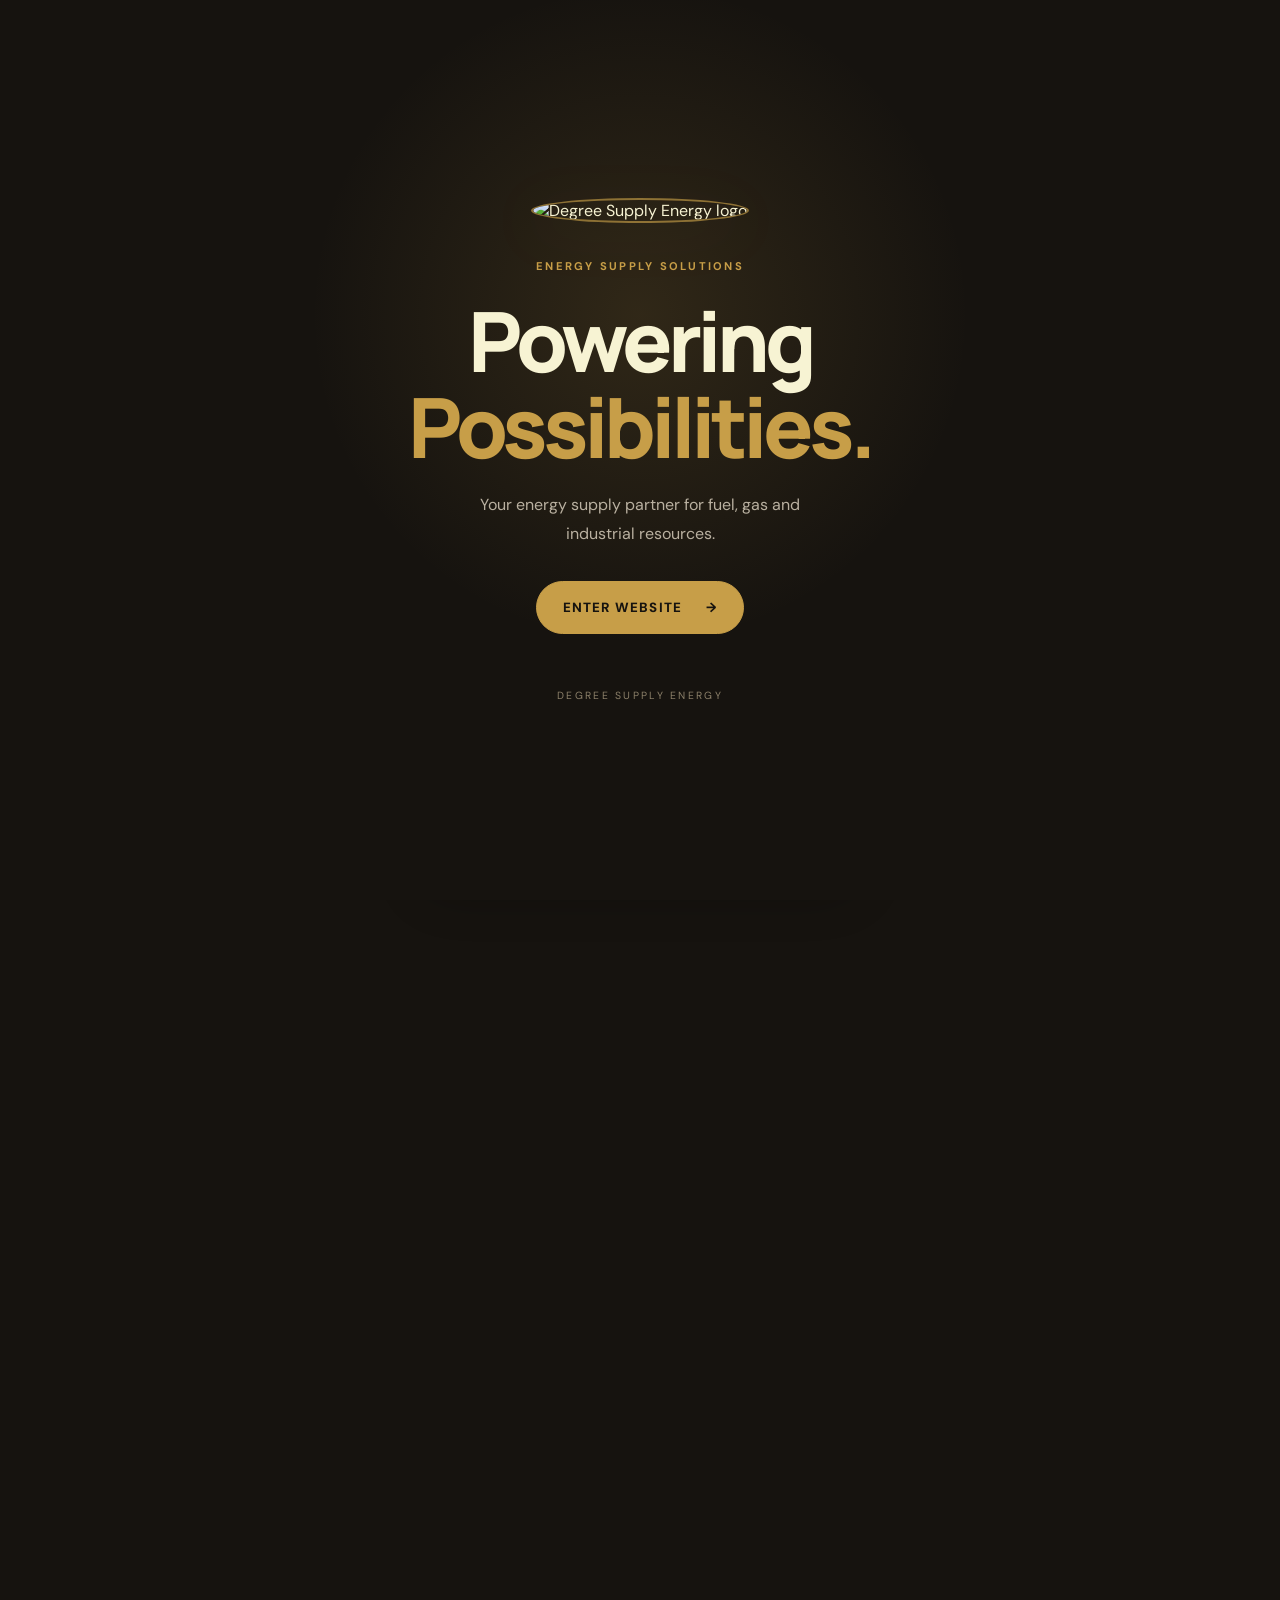
==== index.html @ 3ca1d8f8 "Update Degree Supply Energy website and WhatsApp enquiries" ====
﻿
<!DOCTYPE html>
<html lang="en">
<head>
  <meta charset="UTF-8">
  <meta name="viewport" content="width=device-width, initial-scale=1.0">
  <meta name="theme-color" content="#16130F">
  <meta name="description" content="Degree Supply Energy â€” bulk fuel, LPG, coal, chrome ore and industrial resource supply enquiries.">
  <title>Degree Supply Energy | Powering Possibilities</title>

  <link rel="stylesheet" href="style.css">
  <link rel="preconnect" href="https://fonts.googleapis.com">
  <link rel="preconnect" href="https://fonts.gstatic.com" crossorigin>
  <link href="https://fonts.googleapis.com/css2?family=DM+Sans:wght@400;500;600;700&family=Manrope:wght@400;500;600;700;800&display=swap" rel="stylesheet">
</head>

<body>

  <!-- WELCOME SCREEN -->
  <div class="welcome-screen" id="welcomeScreen">
    <div class="welcome-content">
      <img src="Assets/Branding/logo.png" alt="Degree Supply Energy logo" class="welcome-logo">
      <p class="eyebrow">ENERGY SUPPLY  SOLUTIONS</p>
      <h1>Powering<br><span>Possibilities.</span></h1>
      <p class="welcome-description">
        Your energy supply partner for fuel, gas and industrial resources.
      </p>
      <button class="enter-button" id="enterButton">
        ENTER WEBSITE <span aria-hidden="true">→</span>
      </button>
      <p class="welcome-footer">DEGREE SUPPLY ENERGY</p>
    </div>
  </div>

  <!-- MAIN WEBSITE -->
  <div class="site-wrapper" id="siteWrapper">

    <!-- FLOATING TOP NAVIGATION -->
    <header class="site-header">
      <a href="#home" class="brand">
        <img src="Assets/Branding/logo.png" alt="Degree Supply Energy">
        <span>DEGREE SUPPLY <strong>ENERGY</strong></span>
      </a>

      <nav class="main-nav" aria-label="Main navigation">
        <a href="#home">Home</a>
        <a href="#products">Products</a>
        <a href="#pricing">Price guide</a>
        <a href="#about">About</a>
        <a href="#contact" class="nav-contact">Enquire ↗</a>
      </nav>

      <button class="settings-trigger" id="settingsButton" aria-label="Open settings">
        <span aria-hidden="true">⚙</span>
      </button>

      <button class="menu-toggle" id="menuToggle" aria-label="Open menu" aria-expanded="false">
        <span></span><span></span>
      </button>
    </header>

    <main>

      <!-- HERO -->
      <section class="hero" id="home">
        <div class="hero-copy">
          <p class="eyebrow"><span class="gold-line"></span> YOUR ENERGY. OUR PRIORITY.</p>
          <h1>Powering business.<br><span>Moving industry.</span></h1>
          <p>
            Explore energy and industrial supply solutions, from bulk fuels
            to LPG and mining resources.
          </p>

          <div class="hero-actions">
            <a href="#products" class="button-primary">Explore our products ↗</a>
            <a href="#contact" class="button-secondary">Request a quotation</a>
          </div>


        </div>

        <div class="hero-visual">
          <div class="hero-image"></div>
          <div class="hero-image-label">
            <span>01 / ENERGY SUPPLY</span>
            <strong>Built around your needs.</strong>
          </div>
          <div class="hero-number">360°</div>
        </div>
      </section>

      <!-- INTRO STRIP -->
      <section class="intro-strip">
        <p>ENERGY THAT KEEPS BUSINESS MOVING</p>
        <span>FUEL</span>
        <span>LPG</span>
        <span>COAL</span>
        <span>CHROME</span>
        <span>INDUSTRIAL RESOURCES</span>
      </section>

      <!-- PRODUCT SHOWCASE -->
      <section class="section products-section" id="products">

        <div class="section-heading">
          <div>
            <p class="eyebrow">WHAT WE SUPPLY</p>
            <h2>Energy and resources<br><span>for every demand.</span></h2>
          </div>

          <p class="section-description">
            Explore our supply categories. Open a product to discover
            more information before submitting an enquiry.
          </p>
        </div>

        <div class="product-showcase">

          <div class="product-carousel" id="productCarousel">

            <!-- DIESEL -->
            <article class="product-card" data-product-card="Diesel">
              <button class="product-open" type="button" data-open-product="Diesel" aria-label="View diesel details">
                <div class="product-image diesel-image">
                  <span class="product-index">01 / 06</span>
                  <span class="product-tag">LIQUID FUELS</span>
                </div>
                <div class="product-info">
                  <p class="product-category">BULK FUEL</p>
                  <h3>Diesel</h3>
                  <p>Bulk diesel supply enquiries for 50ppm and 500ppm grades.</p>
                  <div class="product-bottom">
                    <span>Explore product</span>
                    <span class="product-arrow">↗</span>
                  </div>
                </div>
              </button>
              <button class="flip-trigger" type="button" data-flip-product="Diesel">Flip card </button>
            </article>

            <!-- PETROL -->
            <article class="product-card" data-product-card="Petrol">
              <button class="product-open" type="button" data-open-product="Petrol" aria-label="View petrol details">
                <div class="product-image petrol-image">
                  <span class="product-index">02 / 06</span>
                  <span class="product-tag">LIQUID FUELS</span>
                </div>
                <div class="product-info">
                  <p class="product-category">PETROL</p>
                  <h3>Petrol</h3>
                  <p>ULP93 and ULP95 petrol supply enquiries.</p>
                  <div class="product-bottom">
                    <span>Explore product</span>
                    <span class="product-arrow">↗</span>
                  </div>
                </div>
              </button>
              <button class="flip-trigger" type="button" data-flip-product="Petrol">Flip card </button>
            </article>

            <!-- LPG -->
            <article class="product-card" data-product-card="LPG Gas">
              <button class="product-open" type="button" data-open-product="LPG Gas" aria-label="View LPG details">
                <div class="product-image gas-image">
                  <span class="product-index">03 / 06</span>
                  <span class="product-tag">GAS SUPPLY</span>
                </div>
                <div class="product-info">
                  <p class="product-category">LIQUEFIED PETROLEUM GAS</p>
                  <h3>LPG Gas</h3>
                  <p>Gas bottle enquiries for 9kg, 14kg, 19kg and 48kg sizes.</p>
                  <div class="product-bottom">
                    <span>Explore product</span>
                    <span class="product-arrow">↗</span>
                  </div>
                </div>
              </button>
              <button class="flip-trigger" type="button" data-flip-product="LPG Gas">Flip card </button>
            </article>

            <!-- COAL -->
            <article class="product-card" data-product-card="Coal">
              <button class="product-open" type="button" data-open-product="Coal" aria-label="View coal details">
                <div class="product-image coal-image">
                  <span class="product-index">04 / 06</span>
                  <span class="product-tag">MINERAL RESOURCES</span>
                </div>
                <div class="product-info">
                  <p class="product-category">COAL SUPPLY</p>
                  <h3>Coal</h3>
                  <p>Bulk coal enquiries for RB1, RB2 and RB3 grades.</p>
                  <div class="product-bottom">
                    <span>Explore product</span>
                    <span class="product-arrow">↗</span>
                  </div>
                </div>
              </button>
              <button class="flip-trigger" type="button" data-flip-product="Coal">Flip card </button>
            </article>

            <!-- ROM -->
            <article class="product-card" data-product-card="ROM materials">
              <button class="product-open" type="button" data-open-product="ROM materials" aria-label="View ROM details">
                <div class="product-image rom-image">
                  <span class="product-index">05 / 06</span>
                  <span class="product-tag">INDUSTRIAL MATERIALS</span>
                </div>
                <div class="product-info">
                  <p class="product-category">MINING & INDUSTRIAL</p>
                  <h3>Run-of-Mine</h3>
                  <p>Enquire about ROM material requirements, specifications and quantities.</p>
                  <div class="product-bottom">
                    <span>Explore product</span>
                    <span class="product-arrow">↗</span>
                  </div>
                </div>
              </button>
              <button class="flip-trigger" type="button" data-flip-product="ROM materials">Flip card â†»</button>
            </article>

            <!-- CHROME ORE -->
            <article class="product-card" data-product-card="Chrome Ore">
              <button class="product-open" type="button" data-open-product="Chrome Ore" aria-label="View chrome ore details">
                <div class="product-image chrome-image">
                  <span class="product-index">06 / 06</span>
                  <span class="product-tag">MINERAL RESOURCES</span>
                </div>
                <div class="product-info">
                  <p class="product-category">CHROME ORE</p>
                  <h3>Chrome Ore</h3>
                  <p>Enquiries for chrome-bearing rock material, quantities and specifications.</p>
                  <div class="product-bottom">
                    <span>Explore product</span>
                    <span class="product-arrow">↗</span>
                  </div>
                </div>
              </button>
              <button class="flip-trigger" type="button" data-flip-product="Chrome Ore">Flip card </button>
            </article>

          </div>

          <div class="carousel-controls">
            <button type="button" id="previousProduct" aria-label="Previous products">←</button>
            <span id="carouselPosition">01 / 06</span>
            <button type="button" id="nextProduct" aria-label="Next products">→</button>
          </div>

          <p class="carousel-hint">SWIPE OR USE THE ARROWS TO EXPLORE</p>
        </div>
      </section>

      <!-- PRODUCT DETAILS OVERLAY -->
      <div class="product-modal" id="productModal" aria-hidden="true">
        <div class="product-modal-backdrop" data-close-product></div>

        <section class="product-detail-panel" role="dialog" aria-modal="true" aria-labelledby="detailTitle">
          <button class="modal-close" type="button" data-close-product aria-label="Close product details">Ã—</button>

          <p class="eyebrow" id="detailCategory">PRODUCT INFORMATION</p>
          <div class="detail-image" id="detailImage"></div>

          <div class="detail-content">
            <span class="detail-index" id="detailIndex">01 / 06</span>
            <h2 id="detailTitle">Product name</h2>
            <p id="detailDescription">Product information will appear here.</p>

            <div class="detail-specifications">
              <h3>Product information</h3>
              <ul id="detailSpecifications"></ul>
            </div>

            <p class="detail-disclaimer">
              Product specifications, grades, quantities and availability
              must be confirmed with the supplier before an order is placed.
            </p>

            <button class="button-primary detail-enquire" id="detailEnquire" type="button">
              Enquire about this product ↗
            </button>
          </div>
        </section>
      </div>

      <!-- PRICE GUIDE -->
      <section class="price-section" id="pricing">
        <div class="price-heading">
          <div>
            <p class="eyebrow">PRICE INFORMATION</p>
            <h2>Know the market.<br><span>Plan your supply.</span></h2>
          </div>
          <p>
            Fuel reference prices are reviewed monthly. Bulk selling prices
            depend on the product, quantity, location and supplier quotation.
          </p>
        </div>

        <div class="price-notice">
          <div class="price-notice-icon">↗</div>
          <div>
            <strong>October 2026 Historical Fuel Reference</strong>
            <p id="priceUpdated">Effective 7 October 2026 &mdash; Inland (Gauteng, Zone 9C).</p>
          </div>
          <a href="https://www.dmpr.gov.za/Branches/Petroleum-Resources/Fuel-Prices"
             target="_blank" rel="noopener noreferrer">Official price updates ↗</a>
        </div>

        <div class="price-grid">
          <div class="price-item">
            <span>Petrol ULP93</span>
            <strong>R29.88/L</strong>
            <small>October 2026 inland pump-price reference</small>
          </div>
          <div class="price-item">
            <span>Petrol ULP95</span>
            <strong>R30.25/L</strong>
            <small>October 2026 inland pump-price reference</small>
          </div>
          <div class="price-item">
            <span>Diesel 50ppm</span>
            <strong>R32.7989/L</strong>
            <small>October 2026 inland wholesale list reference</small>
          </div>
          <div class="price-item">
            <span>Diesel 500ppm</span>
            <strong>R31.9549/L</strong>
            <small>October 2026 inland wholesale list reference</small>
          </div>
        </div>

        <p class="price-disclaimer">These are historical October 2026 inland reference prices, not current November prices or confirmed Degree Supply Energy selling prices. All bulk orders remain subject to quotation and confirmation.</p>
      </section>

      <!-- ABOUT -->
      <section class="section about-section" id="about">
        <div class="about-mark">360°</div>
        <div class="about-copy">
          <p class="eyebrow">ABOUT DEGREE SUPPLY ENERGY</p>
          <h2>A supply partner<br><span>for the bigger picture.</span></h2>
          <p>
            Degree Supply Energy presents a range of fuel, gas and
            industrial resource supply options. Our enquiry process
            helps customers communicate their product requirements,
            quantities and delivery destinations.
          </p>
          <a href="#contact" class="text-link">Discuss your requirements ↗</a>
        </div>
      </section>

      <!-- CONTACT -->
      <section class="contact-section" id="contact">
        <div class="contact-copy">
          <p class="eyebrow">LET'S TALK SUPPLY</p>
          <h2>Tell us what<br><span>you need.</span></h2>
          <p>
            Share your product, quantity and delivery destination.
            Our team can follow up on your enquiry.
          </p>
        </div>

        <form class="enquiry-form" id="enquiryForm">
          <label for="product">Product</label>
          <select id="product" name="product" required>
            <option value="">Select a product</option>
            <option>Diesel</option>
            <option>Petrol</option>
            <option>LPG Gas</option>
            <option>Coal</option>
            <option>ROM materials</option>
            <option>Chrome Ore</option>
          </select>

          <label for="variant">Grade / size</label>
          <input id="variant" name="variant" type="text"
                 placeholder="e.g. 50ppm, ULP95, 48kg, RB1">

          <label for="quantity">Quantity required</label>
          <input id="quantity" name="quantity" type="text"
                 placeholder="e.g. 10 000 litres or 20 tons" required>

          <label for="destination">Delivery destination</label>
          <input id="destination" name="destination" type="text"
                 placeholder="Town / city / province" required>

          <label for="customerName">Your name / business</label>
          <input id="customerName" name="customerName" type="text"
                 placeholder="Your name or company">

          <button type="submit" class="button-primary form-submit">
            Send enquiry on WhatsApp ↗
          </button>
          <p class="form-note">
            Your enquiry will open in WhatsApp for you to review and send.
          </p>
        </form>
      </section>

    </main>

    <!-- FOOTER -->
    <footer class="site-footer">
     <a href="#home" class="footer-brand">DEGREE SUPPLY ENERGY</a>

<p>Powering possibilities.</p>

<div class="footer-socials">
  <a
    href="https://www.facebook.com/360degreesupply/"
    target="_blank"
    rel="noopener noreferrer"
    aria-label="Facebook"
    title="Facebook"
  >
    <svg viewBox="0 0 24 24" aria-hidden="true">
      <path d="M13.5 21v-8h2.7l.4-3.1h-3.1v-2c0-.9.3-1.5 1.6-1.5h1.7V3.6c-.3 0-1.3-.1-2.4-.1-2.4 0-4 1.5-4 4.1v2.3H7.7V13h2.7v8z"/>
    </svg>
  </a>

  <a
    href="https://www.instagram.com/360degreesupply/"
    target="_blank"
    rel="noopener noreferrer"
    aria-label="Instagram"
    title="Instagram"
  >
    <svg viewBox="0 0 24 24" aria-hidden="true">
      <rect x="3" y="3" width="18" height="18" rx="5"/>
      <circle cx="12" cy="12" r="4"/>
      <circle cx="17.5" cy="6.5" r=".8" class="social-dot"/>
    </svg>
  </a>
</div>

<p>2026 Degree Supply Energy. All rights reserved.</p>
    </footer>

  </div>

  <!-- BOTTOM APP NAVIGATION -->
  <nav class="bottom-nav" id="bottomNav" aria-label="Quick navigation">
    <a href="#home" class="bottom-nav-item active" data-nav="home">
      <span aria-hidden="true">⌂</span>
      <small>Home</small>
    </a>
    <a href="#products" class="bottom-nav-item" data-nav="products">
      <span aria-hidden="true">◆</span>
      <small>Products</small>
    </a>
    <a href="#contact" class="bottom-nav-item" data-nav="contact">
      <span aria-hidden="true">✉</span>
      <small>Inquire</small>
    </a>
    <button type="button" class="bottom-nav-item" id="bottomSettingsButton">
      <span aria-hidden="true">⚙</span>
      <small>Settings</small>
    </button>
  </nav>

  <!-- SETTINGS PANEL -->
  <div class="settings-modal" id="settingsModal" aria-hidden="true">
    <div class="settings-backdrop" data-close-settings></div>

    <section class="settings-panel" role="dialog" aria-modal="true" aria-labelledby="settingsTitle">
      <button class="modal-close" type="button" data-close-settings aria-label="Close settings">×</button>

      <p class="eyebrow">PERSONALISE YOUR EXPERIENCE</p>
      <h2 id="settingsTitle">Settings</h2>
      <p>Choose the appearance that feels right for you.</p>

      <div class="theme-options">
        <button type="button" class="theme-option" data-theme-choice="dark">
          <span class="theme-preview dark-preview"></span>
          <strong>Dark mode</strong>
          <small>Deep black and gold</small>
        </button>

        <button type="button" class="theme-option" data-theme-choice="light">
          <span class="theme-preview light-preview"></span>
          <strong>Light mode</strong>
          <small>Warm cream and gold</small>
        </button>
      </div>

      <p class="settings-note">Your appearance preference will be saved on this device.</p>
    </section>
  </div>

  <script src="script.js"></script>
</body>
</html>
---- style.css ----
﻿
/* =========================================================
   DEGREE SUPPLY ENERGY â€” PREMIUM GLASS DESIGN
   Black â€¢ Gold â€¢ Cream â€¢ Responsive
========================================================= */

:root {
  color-scheme: dark;
  --black: #16130F;
  --black-soft: #211C15;
  --black-card: #252018;
  --gold: #C79E48;
  --gold-light: #DBC285;
  --cream: #F7F3D3;
  --bronze: #5B513F;
  --white: #FFFDF6;
  --muted: #B9B0A0;
  --line: rgba(247,243,211,.13);
  --glass: rgba(27,24,19,.76);
  --shadow: 0 24px 70px rgba(0,0,0,.34);
  --radius: 24px;
  --transition: 280ms cubic-bezier(.2,.75,.25,1);
}

body.light-theme {
  color-scheme: light;
  --black: #F7F3D3;
  --black-soft: #F0E9C9;
  --black-card: #FFFDF6;
  --gold: #A77B26;
  --gold-light: #C79E48;
  --cream: #211C15;
  --white: #16130F;
  --muted: #675F50;
  --line: rgba(22,19,15,.14);
  --glass: rgba(255,253,246,.82);
  --shadow: 0 24px 70px rgba(60,45,20,.13);
}

/* RESET */

* {
  box-sizing: border-box;
  margin: 0;
  padding: 0;
}

html {
  scroll-behavior: smooth;
  scroll-padding-top: 110px;
}

body {
  background: var(--black);
  color: var(--cream);
  font-family: "DM Sans", sans-serif;
  overflow-x: hidden;
  transition: background var(--transition), color var(--transition);
}

body,
button,
input,
select {
  font-family: "DM Sans", sans-serif;
}

button,
a {
  -webkit-tap-highlight-color: transparent;
}

button {
  color: inherit;
}

a {
  color: inherit;
  text-decoration: none;
}

button:focus-visible,
a:focus-visible,
input:focus-visible,
select:focus-visible {
  outline: 2px solid var(--gold);
  outline-offset: 4px;
}

::selection {
  background: var(--gold);
  color: #16130F;
}

/* WELCOME SCREEN */

.welcome-screen {
  position: fixed;
  inset: 0;
  z-index: 2000;
  display: grid;
  place-items: center;
  padding: 24px;
  background:
    radial-gradient(circle at 50% 35%, rgba(199,158,72,.15), transparent 38%),
    #16130F;
  transition: opacity .8s ease, visibility .8s ease, transform .8s ease;
}

.welcome-screen.hide {
  opacity: 0;
  visibility: hidden;
  transform: scale(1.04);
  pointer-events: none;
}

.welcome-content {
  width: min(100%, 520px);
  text-align: center;
  animation: welcomeRise 1s ease both;
}

.welcome-logo {
  width: 125px;
  height: 125px;
  object-fit: cover;
  margin-bottom: 30px;
  filter: drop-shadow(0 10px 30px rgba(199,158,72,.16));
  border-radius: 50%;
  border: 2px solid rgba(199,158,72,.65);
  overflow: hidden;
}
.eyebrow {
  color: var(--gold);
  font-size: .7rem;
  font-weight: 700;
  letter-spacing: .2em;
  line-height: 1.6;
}

.welcome-content h1 {
  margin: 22px 0;
  font: 800 clamp(3rem, 8vw, 5.2rem)/1.03 "Manrope", sans-serif;
  letter-spacing: -.06em;
  color: #F7F3D3;
}

.welcome-content h1 span,
.hero h1 span,
.section-heading h2 span,
.price-heading h2 span,
.about-copy h2 span,
.contact-copy h2 span {
  color: var(--gold);
}

.welcome-description {
  max-width: 370px;
  margin: 0 auto 32px;
  color: #B9B0A0;
  line-height: 1.8;
}

.enter-button {
  display: inline-flex;
  align-items: center;
  gap: 24px;
  padding: 17px 26px;
  border: 1px solid var(--gold);
  border-radius: 50px;
  background: var(--gold);
  color: #16130F;
  font-weight: 800;
  letter-spacing: .09em;
  cursor: pointer;
  transition: var(--transition);
}

.enter-button:hover {
  transform: translateY(-4px);
  box-shadow: 0 14px 35px rgba(199,158,72,.24);
}

.welcome-footer {
  margin-top: 55px;
  color: #8C806A;
  font-size: .65rem;
  letter-spacing: .22em;
}

@keyframes welcomeRise {
  from { opacity: 0; transform: translateY(28px); }
  to { opacity: 1; transform: translateY(0); }
}

/* MAIN WRAPPER */

.site-wrapper {
  opacity: 0;
  visibility: hidden;
  transition: opacity .8s ease;
}

.site-wrapper.visible {
  opacity: 1;
  visibility: visible;
}

/* FLOATING GLASS TOP NAVIGATION */

.site-header {
  position: fixed;
  z-index: 1000;
  top: 18px;
  left: 50%;
  transform: translateX(-50%);
  width: min( calc(100% - 48px), 1450px);
  min-height: 76px;
  padding: 12px 20px;
  display: flex;
  align-items: center;
  justify-content: space-between;
  gap: 24px;
  border: 1px solid rgba(247,243,211,.14);
  border-radius: 50px;
  background: var(--glass);
  backdrop-filter: blur(24px) saturate(150%);
  -webkit-backdrop-filter: blur(24px) saturate(150%);
  box-shadow: 0 12px 40px rgba(0,0,0,.15);
  transition: background var(--transition), border var(--transition);
}

.brand {
  display: flex;
  align-items: center;
  gap: 11px;
  flex-shrink: 0;
  font: 800 .79rem "Manrope", sans-serif;
  letter-spacing: .08em;
}

.brand img {
  width: 43px;
  height: 43px;
  object-fit: contain;
  border-radius: 50%;
}

.brand strong,
.footer-brand strong {
  color: var(--gold);
}

.main-nav {
  display: flex;
  align-items: center;
  justify-content: center;
  gap: clamp(14px, 2.2vw, 34px);
}

.main-nav a {
  color: var(--muted);
  font-size: .79rem;
  font-weight: 600;
  transition: color var(--transition);
}

.main-nav a:hover {
  color: var(--gold);
}

.main-nav .nav-contact {
  padding: 12px 19px;
  border-radius: 50px;
  background: var(--gold);
  color: #16130F;
}

.settings-trigger,
.menu-toggle {
  display: grid;
  place-items: center;
  width: 43px;
  height: 43px;
  border: 1px solid var(--line);
  border-radius: 50%;
  background: rgba(199,158,72,.09);
  color: var(--gold);
  cursor: pointer;
  font-size: 1.15rem;
  transition: var(--transition);
}

.settings-trigger:hover,
.menu-toggle:hover {
  background: var(--gold);
  color: #16130F;
  transform: rotate(12deg);
}

.menu-toggle {
  display: none;
  gap: 5px;
}

.menu-toggle span {
  width: 15px;
  height: 2px;
  background: currentColor;
  border-radius: 5px;
}

/* HERO */

.hero {
  min-height: 780px;
  padding: 190px max(6vw, 30px) 100px;
  display: grid;
  grid-template-columns: 1.05fr .95fr;
  align-items: center;
  gap: 70px;
  max-width: 1600px;
  margin: 0 auto;
}

.hero-copy {
  max-width: 670px;
}

.hero-copy .eyebrow {
  display: flex;
  align-items: center;
  gap: 12px;
}

.gold-line {
  width: 35px;
  height: 1px;
  background: var(--gold);
}

.hero h1 {
  margin: 26px 0;
  font: 800 clamp(3.1rem, 6.3vw, 6.4rem)/1.02 "Manrope", sans-serif;
  letter-spacing: -.065em;
}

.hero-copy > p:not(.eyebrow) {
  max-width: 510px;
  color: var(--muted);
  font-size: 1.04rem;
  line-height: 1.9;
}

.hero-actions {
  display: flex;
  flex-wrap: wrap;
  gap: 13px;
  margin-top: 35px;
}

.button-primary,
.button-secondary {
  display: inline-flex;
  justify-content: center;
  align-items: center;
  gap: 10px;
  min-height: 52px;
  padding: 15px 23px;
  border-radius: 50px;
  border: 1px solid var(--gold);
  font-size: .83rem;
  font-weight: 800;
  cursor: pointer;
  transition: var(--transition);
}

.button-primary {
  background: var(--gold);
  color: #16130F;
}

.button-primary:hover {
  transform: translateY(-3px);
  box-shadow: 0 12px 28px rgba(199,158,72,.22);
}

.button-secondary {
  background: transparent;
  color: var(--gold);
}

.button-secondary:hover {
  background: rgba(199,158,72,.12);
}

.hero-note {
  display: flex;
  align-items: center;
  gap: 11px;
  margin-top: 45px;
  color: var(--muted);
  font-size: .68rem;
  font-weight: 700;
  letter-spacing: .15em;
}

.status-dot {
  width: 8px;
  height: 8px;
  border-radius: 50%;
  background: var(--gold);
  box-shadow: 0 0 15px var(--gold);
}

.hero-visual {
  position: relative;
  min-height: 510px;
  border-radius: 30px;
}

.hero-image {
  position: absolute;
  inset: 0;
  border-radius: 30px;
  overflow: hidden;
  background-color: #211b12;
  background-image:
    linear-gradient(
      180deg,
      rgba(15, 13, 10, 0.08) 15%,
      rgba(15, 13, 10, 0.35) 55%,
      rgba(15, 13, 10, 0.88) 100%
    ),
    url("https://images.unsplash.com/photo-1473341304170-971dccb5ac1e?auto=format&fit=crop&w=1600&q=90");
  background-position: center;
  background-size: cover;
  background-repeat: no-repeat;
  box-shadow: var(--shadow);
}

.hero-image-label {
  position: absolute;
  bottom: 30px;
  left: 30px;
  display: grid;
  gap: 8px;
  color: white;
}

.hero-image-label span {
  color: var(--gold-light);
  font-size: .65rem;
  letter-spacing: .17em;
}

.hero-image-label strong {
  font: 700 1.25rem "Manrope", sans-serif;
}

.hero-number {
  position: absolute;
  top: 25px;
  right: 25px;
  color: rgba(255,255,255,.8);
  font: 800 3rem "Manrope", sans-serif;
}

/* INTRO STRIP */

.intro-strip {
  display: flex;
  align-items: center;
  justify-content: center;
  flex-wrap: wrap;
  gap: 32px;
  padding: 24px;
  border-top: 1px solid var(--line);
  border-bottom: 1px solid var(--line);
  background: rgba(199,158,72,.045);
}

.intro-strip p,
.intro-strip span {
  font-size: .68rem;
  font-weight: 800;
  letter-spacing: .14em;
}

.intro-strip p {
  color: var(--gold);
}

.intro-strip span {
  color: var(--muted);
}

/* SHARED SECTION */

.section {
  padding: 125px max(6vw, 30px);
  max-width: 1600px;
  margin: 0 auto;
}

.section-heading,
.price-heading {
  display: flex;
  align-items: end;
  justify-content: space-between;
  gap: 40px;
  margin-bottom: 55px;
}

.section-heading h2,
.price-heading h2,
.about-copy h2,
.contact-copy h2 {
  margin-top: 18px;
  font: 800 clamp(2.4rem, 4.7vw, 4.3rem)/1.08 "Manrope", sans-serif;
  letter-spacing: -.055em;
}

.section-description,
.price-heading > p {
  max-width: 400px;
  color: var(--muted);
  font-size: .95rem;
  line-height: 1.9;
}

/* PRODUCT CAROUSEL */

.product-showcase {
  position: relative;
}

.product-carousel {
  display: grid;
  grid-auto-columns: minmax(275px, 31.5%);
  grid-auto-flow: column;
  gap: 22px;
  overflow-x: auto;
  padding: 8px 4px 28px;
  scroll-snap-type: x mandatory;
  scroll-behavior: smooth;
  scrollbar-width: none;
  perspective: 1200px;
}

.product-carousel::-webkit-scrollbar {
  display: none;
}

.product-card {
  min-width: 0;
  position: relative;
  scroll-snap-align: start;
  transform-style: preserve-3d;
  transition: transform .65s cubic-bezier(.2,.8,.2,1);
}

.product-card.is-flipped {
  transform: rotateY(180deg);
}

.product-open {
  display: block;
  width: 100%;
  overflow: hidden;
  border: 1px solid var(--line);
  border-radius: var(--radius);
  background: var(--black-card);
  text-align: left;
  cursor: pointer;
  transition: transform var(--transition), box-shadow var(--transition);
}

.product-open:hover {
  transform: translateY(-7px);
  box-shadow: var(--shadow);
}

.product-image {
  position: relative;
  min-height: 240px;
  background-size: cover;
  background-position: center;
  overflow: hidden;
}

.product-image::after {
  content: "";
  position: absolute;
  inset: 0;
  background: linear-gradient(180deg, rgba(0,0,0,.18), rgba(0,0,0,.35));
}

.diesel-image {
  background-image: url("https://images.unsplash.com/photo-1519003722824-194d4455a60c?auto=format&fit=crop&w=900&q=85");
}

.petrol-image {
  background-image: url("https://images.unsplash.com/photo-1545262810-77515befe149?auto=format&fit=crop&w=900&q=85");
}

.gas-image {
  background-image: url("https://images.unsplash.com/photo-1621905251189-08b45d6a269e?auto=format&fit=crop&w=900&q=85");
}

.coal-image {
  background-image: url("https://images.unsplash.com/photo-1516937941344-00b4e0337589?auto=format&fit=crop&w=900&q=85");
}

.rom-image {
  background-image: url("https://images.unsplash.com/photo-1516937941344-00b4e0337589?auto=format&fit=crop&w=900&q=85");
}

.chrome-image {
  background-image: url("https://images.unsplash.com/photo-1518709268805-4e9042af9f23?auto=format&fit=crop&w=900&q=85");
}

.product-index,
.product-tag {
  position: absolute;
  z-index: 1;
  top: 18px;
  color: white;
  font-size: .65rem;
  font-weight: 800;
  letter-spacing: .12em;
}

.product-index {
  left: 18px;
}

.product-tag {
  right: 18px;
  padding: 8px 10px;
  border: 1px solid rgba(255,255,255,.4);
  border-radius: 50px;
  background: rgba(0,0,0,.24);
  backdrop-filter: blur(8px);
}

.product-info {
  padding: 24px;
}

.product-category {
  color: var(--gold);
  font-size: .65rem;
  font-weight: 800;
  letter-spacing: .15em;
}

.product-info h3 {
  margin: 11px 0;
  color: var(--cream);
  font: 800 1.65rem "Manrope", sans-serif;
  letter-spacing: -.04em;
}

.product-info > p:not(.product-category) {
  min-height: 52px;
  color: var(--muted);
  font-size: .86rem;
  line-height: 1.7;
}

.product-bottom {
  display: flex;
  justify-content: space-between;
  align-items: center;
  margin-top: 23px;
  padding-top: 18px;
  border-top: 1px solid var(--line);
  color: var(--gold);
  font-size: .78rem;
  font-weight: 700;
}

.product-arrow {
  font-size: 1.3rem;
}

.flip-trigger {
  display: block;
  margin: 12px auto 0;
  padding: 8px 14px;
  border: 1px solid var(--line);
  border-radius: 50px;
  background: transparent;
  color: var(--gold);
  font-size: .7rem;
  cursor: pointer;
  transition: var(--transition);
}

.flip-trigger:hover {
  background: var(--gold);
  color: #16130F;
}

.carousel-controls {
  display: flex;
  justify-content: center;
  align-items: center;
  gap: 24px;
  margin-top: 20px;
}

.carousel-controls button {
  display: grid;
  place-items: center;
  width: 46px;
  height: 46px;
  border: 1px solid var(--line);
  border-radius: 50%;
  background: var(--black-card);
  color: var(--gold);
  font-size: 1.3rem;
  cursor: pointer;
  transition: var(--transition);
}

.carousel-controls button:hover {
  background: var(--gold);
  color: #16130F;
}

#carouselPosition {
  color: var(--muted);
  font-size: .75rem;
  font-weight: 700;
  letter-spacing: .1em;
}

.carousel-hint {
  margin-top: 16px;
  color: var(--muted);
  text-align: center;
  font-size: .62rem;
  letter-spacing: .18em;
}

/* PRODUCT DETAILS */

.product-modal,
.settings-modal {
  position: fixed;
  z-index: 1800;
  inset: 0;
  display: grid;
  place-items: center;
  padding: 20px;
  opacity: 0;
  visibility: hidden;
  transition: opacity var(--transition), visibility var(--transition);
}

.product-modal.open,
.settings-modal.open {
  opacity: 1;
  visibility: visible;
}

.product-modal-backdrop,
.settings-backdrop {
  position: absolute;
  inset: 0;
  background: rgba(0,0,0,.75);
  backdrop-filter: blur(10px);
}

.product-detail-panel,
.settings-panel {
  position: relative;
  z-index: 1;
  width: min(100%, 620px);
  max-height: min(88vh, 900px);
  overflow-y: auto;
  border: 1px solid var(--line);
  border-radius: 30px;
  background: var(--black-card);
  box-shadow: var(--shadow);
  transform: translateY(25px) scale(.97);
  transition: transform var(--transition);
}

.product-modal.open .product-detail-panel,
.settings-modal.open .settings-panel {
  transform: translateY(0) scale(1);
}

.modal-close {
  position: absolute;
  z-index: 3;
  top: 16px;
  right: 16px;
  display: grid;
  place-items: center;
  width: 42px;
  height: 42px;
  border: 1px solid rgba(255,255,255,.2);
  border-radius: 50%;
  background: rgba(0,0,0,.6);
  color: white;
  font-size: 1.6rem;
  cursor: pointer;
}

.detail-image {
  height: 240px;
  background-position: center;
  background-size: cover;
  background-color: var(--black-soft);
}

.detail-content {
  padding: 30px;
}

.detail-index {
  color: var(--gold);
  font-size: .7rem;
  letter-spacing: .15em;
}

.detail-content h2 {
  margin: 12px 0;
  font: 800 clamp(2rem, 5vw, 3rem) "Manrope", sans-serif;
  letter-spacing: -.05em;
}

.detail-content > p {
  color: var(--muted);
  font-size: .9rem;
  line-height: 1.8;
}

.detail-specifications {
  margin-top: 28px;
  padding: 22px;
  border: 1px solid var(--line);
  border-radius: 18px;
  background: rgba(199,158,72,.05);
}

.detail-specifications h3 {
  margin-bottom: 15px;
  color: var(--gold);
  font: 700 1rem "Manrope", sans-serif;
}

.detail-specifications ul {
  padding-left: 20px;
  color: var(--muted);
  font-size: .86rem;
  line-height: 2;
}

.detail-content .detail-disclaimer {
  margin: 20px 0;
  font-size: .76rem;
}

.detail-enquire {
  width: 100%;
}

/* PRICE GUIDE */

.price-section {
  padding: 115px max(6vw, 30px);
  background: var(--black-soft);
}

.price-heading,
.price-notice,
.price-grid,
.price-disclaimer {
  max-width: 1450px;
  margin-left: auto;
  margin-right: auto;
}

.price-notice {
  display: flex;
  align-items: center;
  gap: 20px;
  padding: 24px;
  border: 1px solid var(--line);
  border-radius: 20px;
  background: var(--black-card);
}

.price-notice-icon {
  display: grid;
  place-items: center;
  width: 48px;
  height: 48px;
  flex-shrink: 0;
  border-radius: 50%;
  background: rgba(199,158,72,.13);
  color: var(--gold);
  font-size: 1.3rem;
}

.price-notice strong {
  color: var(--cream);
  font-size: .9rem;
}

.price-notice p {
  margin-top: 6px;
  color: var(--muted);
  font-size: .77rem;
}

.price-notice > a {
  margin-left: auto;
  color: var(--gold);
  font-size: .78rem;
  font-weight: 700;
}

.price-grid {
  display: grid;
  grid-template-columns: repeat(4, 1fr);
  gap: 15px;
  margin-top: 24px;
}

.price-item {
  display: grid;
  gap: 12px;
  padding: 25px;
  border: 1px solid var(--line);
  border-radius: 18px;
  background: var(--black-card);
}

.price-item span {
  color: var(--muted);
  font-size: .8rem;
}

.price-item strong {
  color: var(--gold);
  font: 800 1.15rem "Manrope", sans-serif;
}

.price-item small {
  color: var(--muted);
  font-size: .7rem;
}

.price-disclaimer {
  margin-top: 24px;
  color: var(--muted);
  font-size: .76rem;
  line-height: 1.8;
}

/* ABOUT */

.about-section {
  display: grid;
  grid-template-columns: .8fr 1.2fr;
  align-items: center;
  gap: 75px;
}

.about-mark {
  display: grid;
  place-items: center;
  min-height: 340px;
  border: 1px solid var(--line);
  border-radius: 35px;
  background:
    radial-gradient(circle, rgba(199,158,72,.16), transparent 65%),
    var(--black-soft);
  color: var(--gold);
  font: 800 clamp(4rem, 9vw, 8rem) "Manrope", sans-serif;
  letter-spacing: -.09em;
}

.about-copy > p:not(.eyebrow) {
  max-width: 650px;
  margin: 23px 0;
  color: var(--muted);
  line-height: 1.9;
}

.text-link {
  display: inline-block;
  margin-top: 12px;
  color: var(--gold);
  font-weight: 700;
}

/* CONTACT */

.contact-section {
  display: grid;
  grid-template-columns: .9fr 1.1fr;
  gap: 80px;
  padding: 110px max(6vw, 30px);
  background: var(--black-soft);
}

.contact-copy {
  max-width: 520px;
}

.contact-copy > p:not(.eyebrow) {
  margin-top: 22px;
  color: var(--muted);
  line-height: 1.9;
}

.enquiry-form {
  display: grid;
  gap: 12px;
  padding: 32px;
  border: 1px solid var(--line);
  border-radius: 25px;
  background: var(--black-card);
}

.enquiry-form label {
  margin-top: 8px;
  color: var(--muted);
  font-size: .78rem;
  font-weight: 700;
}

.enquiry-form input,
.enquiry-form select {
  width: 100%;
  min-height: 50px;
  padding: 13px 15px;
  border: 1px solid var(--line);
  border-radius: 12px;
  background: var(--black-soft);
  color: var(--cream);
  outline: none;
}

.enquiry-form input:focus,
.enquiry-form select:focus {
  border-color: var(--gold);
}

.enquiry-form option {
  background: var(--black-card);
  color: var(--cream);
}

.form-submit {
  width: 100%;
  margin-top: 14px;
}

.form-note {
  color: var(--muted);
  font-size: .7rem;
  line-height: 1.6;
  text-align: center;
}

/* FOOTER */

.site-footer {
  display: flex;
  align-items: center;
  justify-content: space-between;
  flex-wrap: wrap;
  gap: 20px;
  padding: 35px max(6vw, 30px);
  border-top: 1px solid var(--line);
}

.footer-brand {
  font: 800 .85rem "Manrope", sans-serif;
  letter-spacing: .08em;
}

.site-footer p,
.site-footer > span {
  color: var(--muted);
  font-size: .75rem;
}

/* SETTINGS */

.settings-panel {
  padding: 38px;
}

.settings-panel h2 {
  margin: 12px 0;
  font: 800 2.3rem "Manrope", sans-serif;
}

.settings-panel > p:not(.eyebrow) {
  color: var(--muted);
  line-height: 1.7;
}

.theme-options {
  display: grid;
  grid-template-columns: 1fr 1fr;
  gap: 14px;
  margin-top: 28px;
}

.theme-option {
  display: grid;
  gap: 12px;
  padding: 12px;
  border: 1px solid var(--line);
  border-radius: 18px;
  background: transparent;
  text-align: left;
  cursor: pointer;
  transition: var(--transition);
}

.theme-option:hover,
.theme-option.selected {
  border-color: var(--gold);
  transform: translateY(-3px);
}

.theme-option strong {
  font-size: .85rem;
}

.theme-option small {
  color: var(--muted);
  font-size: .7rem;
}

.theme-preview {
  height: 100px;
  border-radius: 12px;
}

.dark-preview {
  background: linear-gradient(135deg, #16130F 55%, #C79E48);
}

.light-preview {
  background: linear-gradient(135deg, #F7F3D3 55%, #A77B26);
}

.settings-panel .settings-note {
  margin-top: 22px;
  font-size: .72rem;
}

/* FLOATING BOTTOM NAVIGATION */

.bottom-nav {
  position: fixed;
  z-index: 1100;
  left: 50%;
  bottom: 20px;
  transform: translateX(-50%);
  display: flex;
  align-items: center;
  justify-content: space-around;
  width: min(440px, calc(100% - 28px));
  padding: 9px 12px;
  border: 1px solid rgba(247,243,211,.16);
  border-radius: 50px;
  background: var(--glass);
  backdrop-filter: blur(25px) saturate(160%);
  -webkit-backdrop-filter: blur(25px) saturate(160%);
  box-shadow: 0 15px 45px rgba(0,0,0,.25);
}
/* Mobile: smaller, transparent hero buttons */
@media (max-width: 600px) {
  .hero-actions {
    gap: 10px;
    flex-wrap: wrap;
  }

  .hero-actions .button-primary,
  .hero-actions .button-secondary {
    min-height: 40px;
    padding: 10px 15px;
    font-size: 12px;
    border-radius: 12px;
    background: rgba(22, 19, 15, 0.35);
    border: 1px solid rgba(199, 158, 72, 0.55);
    color: #F7F3D3;
    backdrop-filter: blur(10px);
    -webkit-backdrop-filter: blur(10px);
    box-shadow: none;
  }

  .hero-actions .button-primary:hover,
  .hero-actions .button-secondary:hover {
    background: rgba(199, 158, 72, 0.18);
  }
}
/* Footer social media icons */
.footer-socials {
  display: flex;
  align-items: center;
  gap: 14px;
  margin: 16px 0;
}

.footer-socials a {
  width: 38px;
  height: 38px;
  display: flex;
  align-items: center;
  justify-content: center;
  border: 1px solid rgba(199, 158, 72, 0.45);
  border-radius: 50%;
  background: rgba(199, 158, 72, 0.07);
  color: #C79E48;
  transition: all 0.25s ease;
}
.footer-socials {
  display: flex;
  align-items: center;
  justify-content: center;
  gap: 14px;
  margin: 16px 0;
}
.footer-socials svg {
  width: 17px;
  height: 17px;
  fill: currentColor;
  stroke: none;
}

.footer-socials a:nth-child(2) svg {
  fill: none;
  stroke: currentColor;
  stroke-width: 1.8;
}

.footer-socials .social-dot {
  fill: currentColor;
  stroke: none;
}

.footer-socials a:hover {
  background: rgba(199, 158, 72, 0.18);
  border-color: #C79E48;
  transform: translateY(-3px);
}
.bottom-nav-item {
  display: grid;
  justify-items: center;
  gap: 4px;
  min-width: 68px;
  padding: 8px 10px;
  border: 0;
  border-radius: 30px;
  background: transparent;
  color: var(--muted);
  cursor: pointer;
  transition: var(--transition);
}

.bottom-nav-item > span {
  font-size: 1.2rem;
  line-height: 1;
}

.bottom-nav-item small {
  font-size: .63rem;
  font-weight: 700;
}

.bottom-nav-item.active {
  background: rgba(199,158,72,.17);
  color: var(--gold);
}

.bottom-nav-item:hover {
  color: var(--gold);
}

/* BODY SPACING FOR BOTTOM NAV */

body {
  padding-bottom: 90px;
}

/* RESPONSIVE */

@media (max-width: 1100px) {
  .hero {
    gap: 40px;
  }

  .product-carousel {
    grid-auto-columns: minmax(270px, 45%);
  }

  .price-grid {
    grid-template-columns: repeat(2, 1fr);
  }
}

@media (max-width: 800px) {
  .site-header {
    top: 10px;
    width: calc(100% - 24px);
    min-height: 65px;
    padding: 9px 13px;
  }

  .brand {
    font-size: .68rem;
  }

  .brand img {
    width: 37px;
    height: 37px;
  }

  .main-nav {
    position: absolute;
    top: calc(100% + 12px);
    left: 0;
    right: 0;
    display: none;
    align-items: stretch;
    flex-direction: column;
    gap: 0;
    padding: 14px;
    border: 1px solid var(--line);
    border-radius: 24px;
    background: var(--glass);
    backdrop-filter: blur(24px);
    box-shadow: var(--shadow);
  }

  .main-nav.open {
    display: flex;
  }

  .main-nav a {
    padding: 14px;
  }

  .main-nav .nav-contact {
    margin-top: 7px;
    text-align: center;
  }

  .settings-trigger {
    margin-left: auto;
    width: 39px;
    height: 39px;
  }

  .menu-toggle {
    display: grid;
    width: 39px;
    height: 39px;
  }

  .hero {
    grid-template-columns: 1fr;
    padding-top: 145px;
    gap: 45px;
  }

  .hero-visual {
    min-height: 400px;
  }

  .section-heading,
  .price-heading {
    align-items: flex-start;
    flex-direction: column;
    gap: 20px;
  }

  .about-section {
    grid-template-columns: 1fr;
    gap: 40px;
  }

  .about-mark {
    min-height: 240px;
  }

  .contact-section {
    grid-template-columns: 1fr;
    gap: 45px;
  }

  .product-carousel {
    grid-auto-columns: minmax(265px, 75%);
  }

  .site-footer {
    padding-bottom: 120px;
  }
}

@media (max-width: 520px) {
  .hero {
    padding: 130px 22px 70px;
  }

  .hero h1 {
    font-size: clamp(2.7rem, 12vw, 4rem);
  }

  .hero-visual {
    min-height: 330px;
  }

  .hero-actions {
    flex-direction: column;
  }

  .hero-actions a {
    width: 100%;
  }

  .intro-strip {
    gap: 15px;
    padding: 20px 10px;
  }

  .intro-strip p {
    width: 100%;
    text-align: center;
  }

  .intro-strip span {
    font-size: .58rem;
  }

  .section {
    padding: 80px 22px;
  }

  .section-heading h2,
  .price-heading h2,
  .about-copy h2,
  .contact-copy h2 {
    font-size: 2.55rem;
  }

  .product-carousel {
    grid-auto-columns: 86%;
  }

  .price-section,
  .contact-section {
    padding: 80px 22px;
  }

  .price-grid {
    grid-template-columns: 1fr;
  }

  .price-notice {
    align-items: flex-start;
    flex-wrap: wrap;
  }

  .price-notice > a {
    width: 100%;
    margin-left: 68px;
  }

  .enquiry-form {
    padding: 22px;
  }

  .detail-content {
    padding: 22px;
  }

  .theme-options {
    grid-template-columns: 1fr;
  }

  .settings-panel {
    padding: 28px 20px;
  }

  .site-footer {
    align-items: flex-start;
    flex-direction: column;
    padding-bottom: 125px;
  }

  .bottom-nav {
    bottom: 12px;
  }

  .bottom-nav-item {
    min-width: 59px;
    padding: 8px 7px;
  }
}

/* ACCESSIBILITY: REDUCED MOTION */

@media (prefers-reduced-motion: reduce) {
  *,
  *::before,
  *::after {
    scroll-behavior: auto !important;
    animation-duration: .01ms !important;
    animation-iteration-count: 1 !important;
    transition-duration: .01ms !important;
  }
}
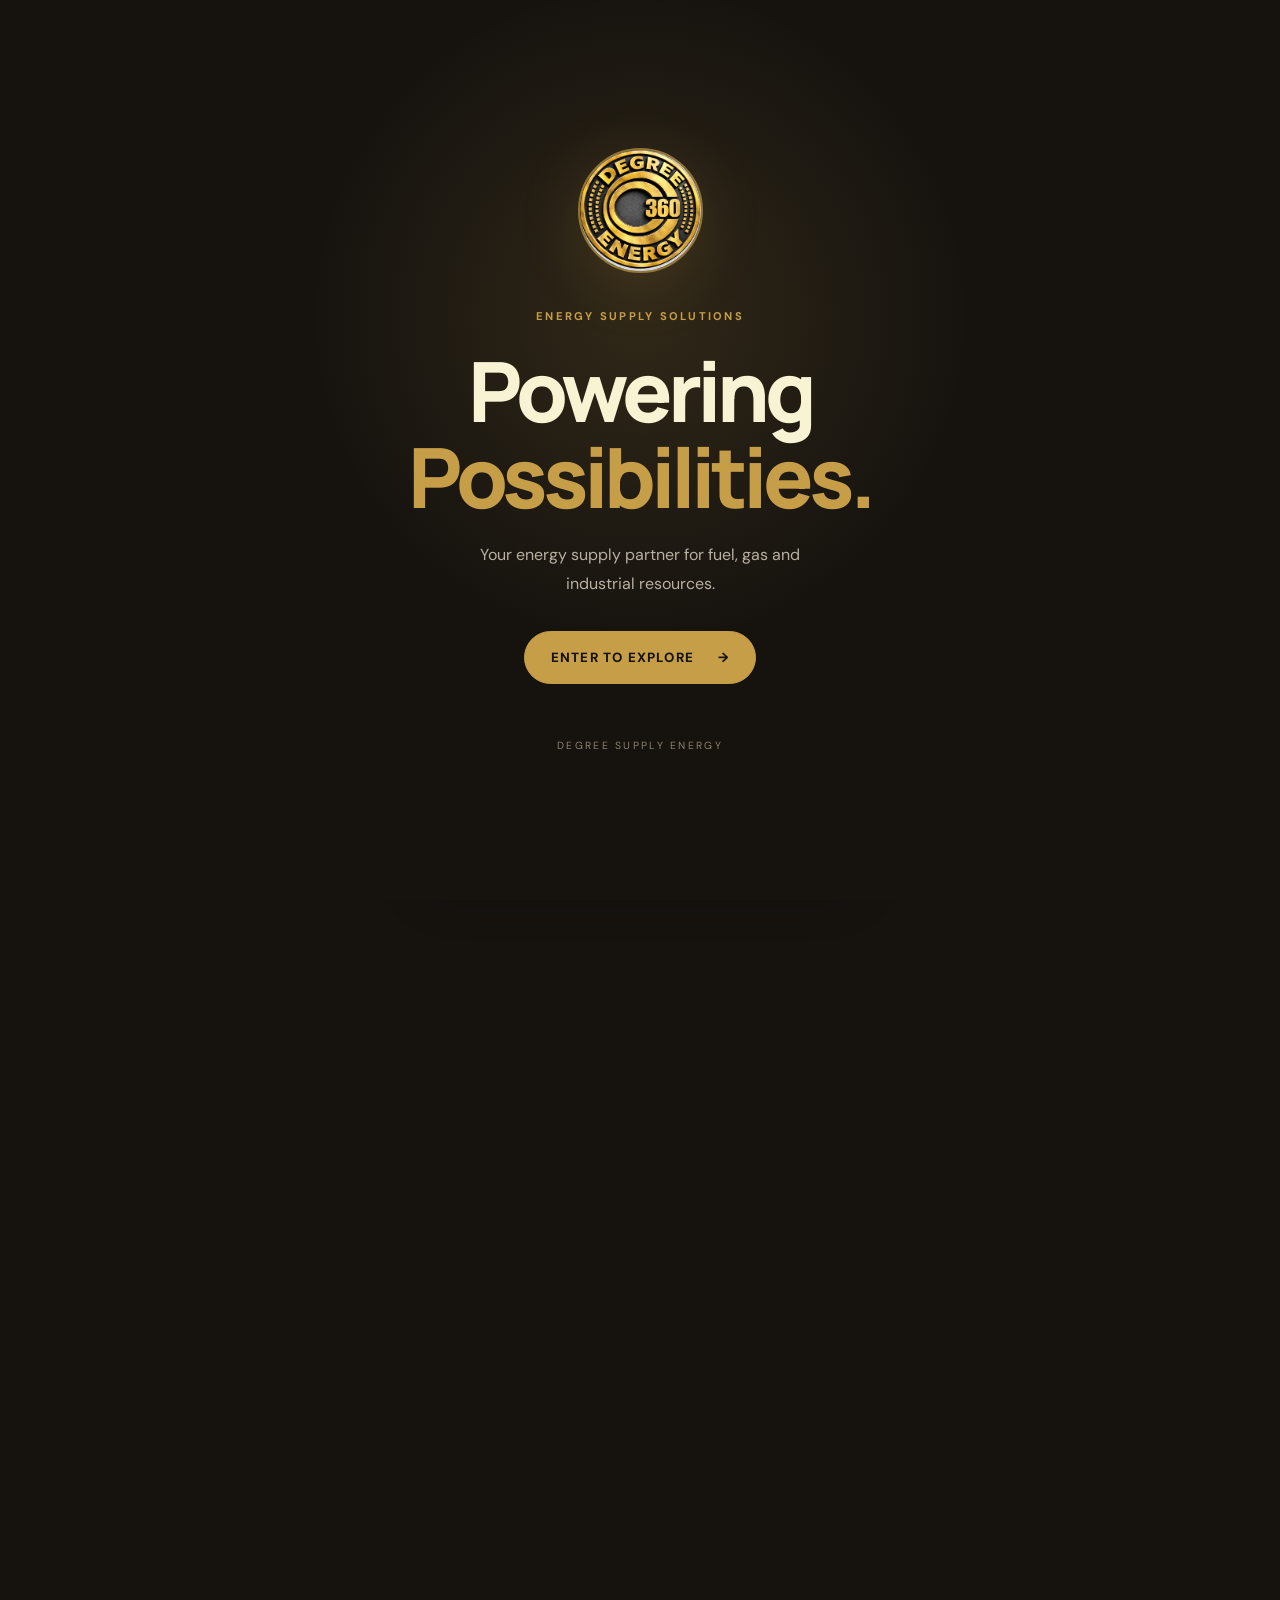
==== commit cb8675ce: "Add PWA support and offline page" ====
--- a/index.html
+++ b/index.html
@@ -5,6 +5,10 @@
   <meta charset="UTF-8">
   <meta name="viewport" content="width=device-width, initial-scale=1.0">
   <meta name="theme-color" content="#16130F">
+  <link rel="manifest" href="manifest.webmanifest">
+<link rel="apple-touch-icon" href="Assets/branding/apple-touch-icon.png">
+<meta name="apple-mobile-web-app-capable" content="yes">
+<meta name="apple-mobile-web-app-status-bar-style" content="black-translucent">
   <meta name="description" content="Degree Supply Energy â€” bulk fuel, LPG, coal, chrome ore and industrial resource supply enquiries.">
   <title>Degree Supply Energy | Powering Possibilities</title>
 
@@ -19,14 +23,14 @@
   <!-- WELCOME SCREEN -->
   <div class="welcome-screen" id="welcomeScreen">
     <div class="welcome-content">
-      <img src="Assets/Branding/logo.png" alt="Degree Supply Energy logo" class="welcome-logo">
+      <img src="Assets/branding/logo.png" alt="Degree Supply Energy logo" class="welcome-logo">
       <p class="eyebrow">ENERGY SUPPLY  SOLUTIONS</p>
       <h1>Powering<br><span>Possibilities.</span></h1>
       <p class="welcome-description">
         Your energy supply partner for fuel, gas and industrial resources.
       </p>
       <button class="enter-button" id="enterButton">
-        ENTER WEBSITE <span aria-hidden="true">→</span>
+        ENTER TO EXPLORE<span aria-hidden="true">→</span>
       </button>
       <p class="welcome-footer">DEGREE SUPPLY ENERGY</p>
     </div>
@@ -38,7 +42,7 @@
     <!-- FLOATING TOP NAVIGATION -->
     <header class="site-header">
       <a href="#home" class="brand">
-        <img src="Assets/Branding/logo.png" alt="Degree Supply Energy">
+        <img src="Assets/branding/logo.png" alt="Degree Supply Energy">
         <span>DEGREE SUPPLY <strong>ENERGY</strong></span>
       </a>
 
@@ -215,7 +219,7 @@
                   </div>
                 </div>
               </button>
-              <button class="flip-trigger" type="button" data-flip-product="ROM materials">Flip card â†»</button>
+              <button class="flip-trigger" type="button" data-flip-product="ROM materials">Flip card</button>
             </article>
 
             <!-- CHROME ORE -->
@@ -255,7 +259,7 @@
         <div class="product-modal-backdrop" data-close-product></div>
 
         <section class="product-detail-panel" role="dialog" aria-modal="true" aria-labelledby="detailTitle">
-          <button class="modal-close" type="button" data-close-product aria-label="Close product details">Ã—</button>
+          <button class="modal-close" type="button" data-close-product aria-label="Close product details">x</button>
 
           <p class="eyebrow" id="detailCategory">PRODUCT INFORMATION</p>
           <div class="detail-image" id="detailImage"></div>
@@ -461,7 +465,7 @@
     <div class="settings-backdrop" data-close-settings></div>
 
     <section class="settings-panel" role="dialog" aria-modal="true" aria-labelledby="settingsTitle">
-      <button class="modal-close" type="button" data-close-settings aria-label="Close settings">×</button>
+      <button class="modal-close" type="button" data-close-settings aria-label="Close settings">x</button>
 
       <p class="eyebrow">PERSONALISE YOUR EXPERIENCE</p>
       <h2 id="settingsTitle">Settings</h2>
